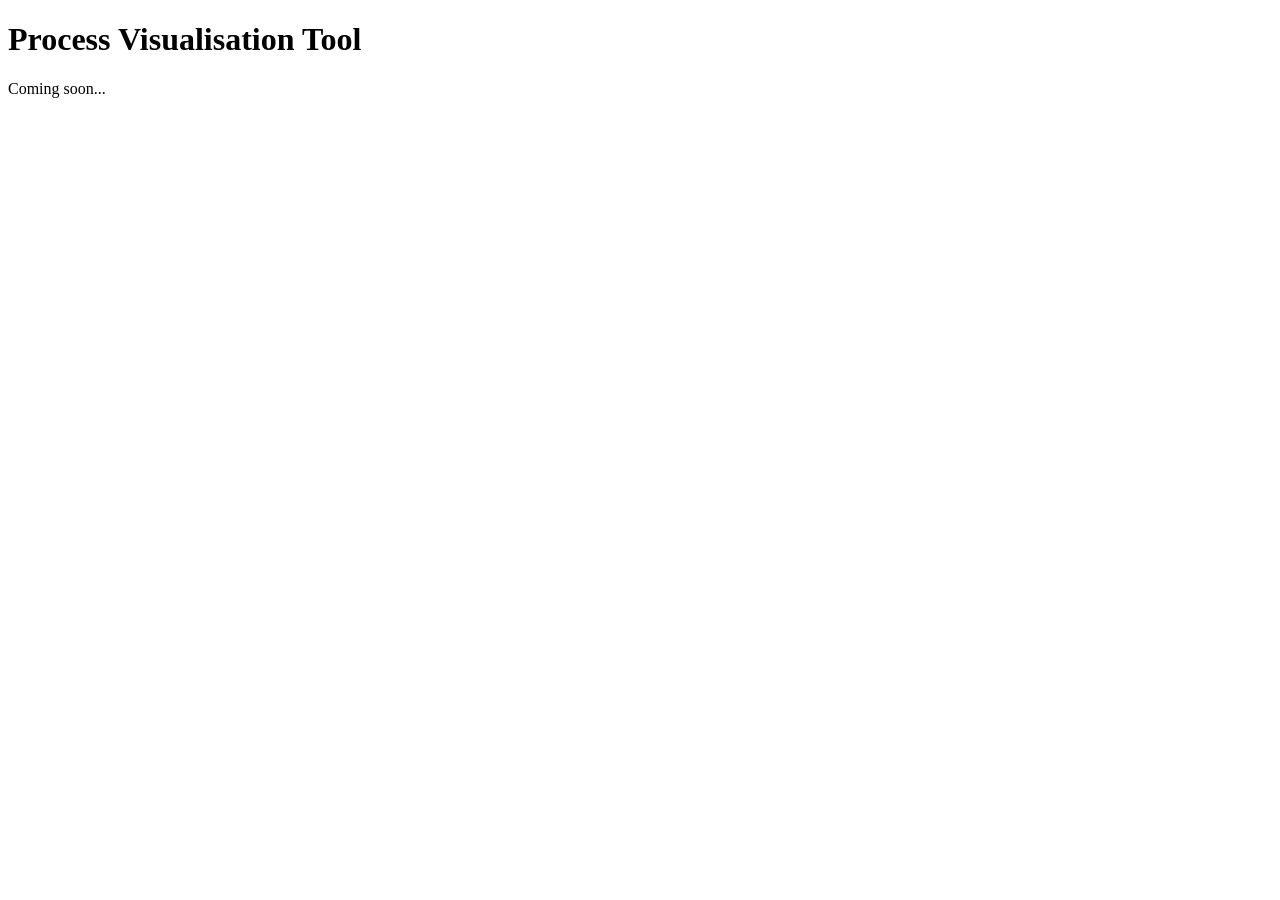
==== index.html @ a29e0a8d "feat: add HTML skeleton with meta tags" ====
<!DOCTYPE html>
<html lang="en">
<head>
    <meta charset="UTF-8">
    <meta name="viewport" content="width=device-width, initial-scale=1.0">
    <meta name="description" content="Interactive Process Visualisation Tool for CPU scheduling algorithms">
    <meta name="keywords" content="CPU scheduling, process visualization, FCFS, SJF, Round Robin, Gantt chart">
    <meta name="author" content="Arun Changra">
    <title>Process Visualisation Tool</title>
    <link rel="stylesheet" href="css/style.css">
</head>
<body>
    <div id="app">
        <h1>Process Visualisation Tool</h1>
        <p>Coming soon...</p>
    </div>
    <script src="js/app.js"></script>
</body>
</html>
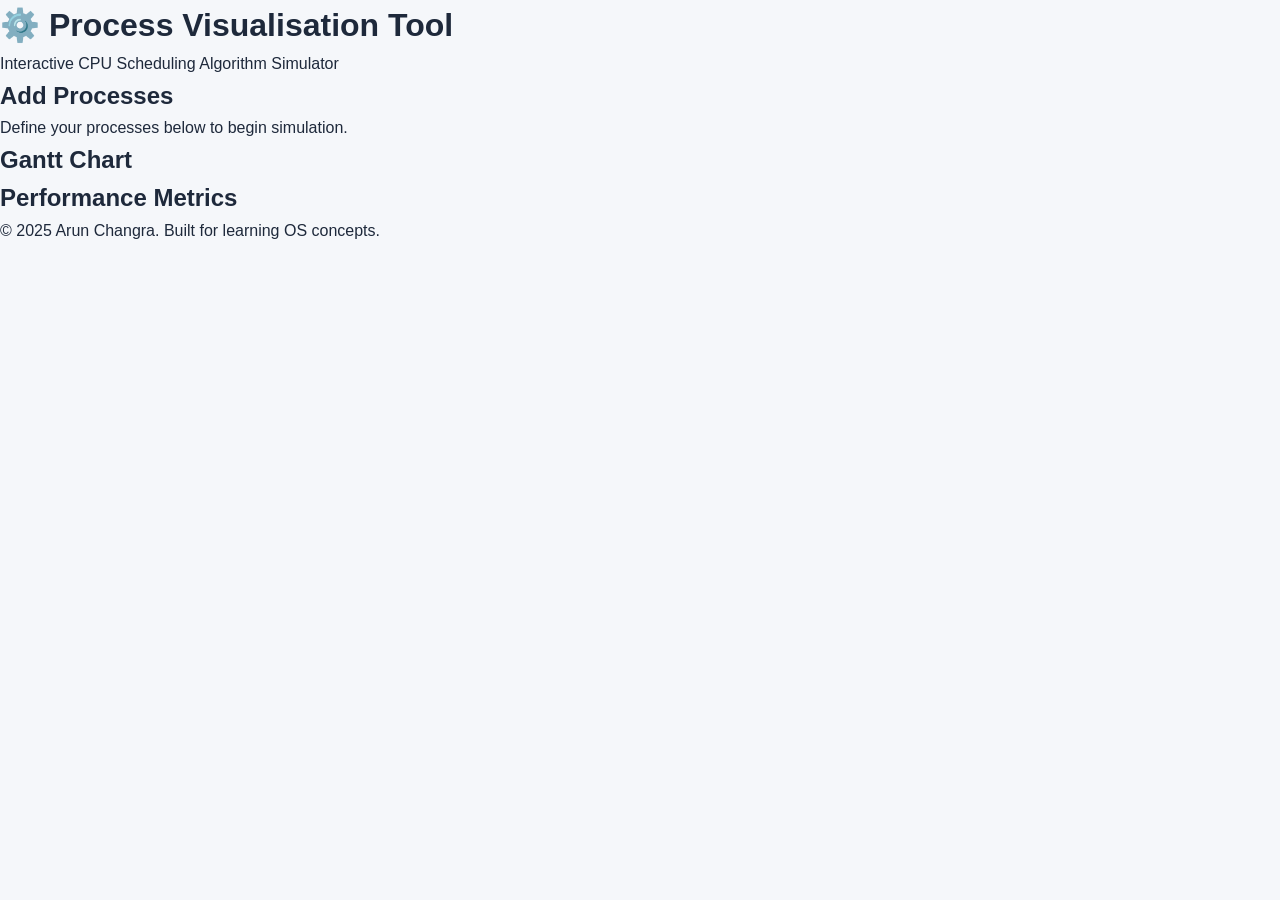
==== commit da813d27: "refactor: wire utils and process modules into index.html" ====
--- a/index.html
+++ b/index.html
@@ -7,13 +7,44 @@
     <meta name="keywords" content="CPU scheduling, process visualization, FCFS, SJF, Round Robin, Gantt chart">
     <meta name="author" content="Arun Changra">
     <title>Process Visualisation Tool</title>
+    <link rel="preconnect" href="https://fonts.googleapis.com">
+    <link href="https://fonts.googleapis.com/css2?family=Inter:wght@400;500;600;700&display=swap" rel="stylesheet">
     <link rel="stylesheet" href="css/style.css">
 </head>
 <body>
     <div id="app">
-        <h1>Process Visualisation Tool</h1>
-        <p>Coming soon...</p>
+        <header class="header">
+            <h1 class="header__title">⚙️ Process Visualisation Tool</h1>
+            <p class="header__subtitle">Interactive CPU Scheduling Algorithm Simulator</p>
+        </header>
+
+        <main class="main">
+            <!-- Process Input Section -->
+            <section id="input-section" class="card">
+                <h2>Add Processes</h2>
+                <p class="text-muted">Define your processes below to begin simulation.</p>
+            </section>
+
+            <!-- Visualisation Section -->
+            <section id="gantt-section" class="card">
+                <h2>Gantt Chart</h2>
+                <div id="gantt-container"></div>
+            </section>
+
+            <!-- Metrics Section -->
+            <section id="metrics-section" class="card">
+                <h2>Performance Metrics</h2>
+                <div id="metrics-container"></div>
+            </section>
+        </main>
+
+        <footer class="footer">
+            <p>&copy; 2025 Arun Changra. Built for learning OS concepts.</p>
+        </footer>
     </div>
+
+    <script src="js/utils.js"></script>
+    <script src="js/process.js"></script>
     <script src="js/app.js"></script>
 </body>
 </html>
--- a/css/style.css
+++ b/css/style.css
@@ -0,0 +1,64 @@
+/* ============================================
+   Process Visualisation Tool — Core Styles
+   ============================================ */
+
+/* --- CSS Reset --- */
+*,
+*::before,
+*::after {
+    margin: 0;
+    padding: 0;
+    box-sizing: border-box;
+}
+
+/* --- CSS Variables (Light Theme) --- */
+:root {
+    --color-bg: #f5f7fa;
+    --color-surface: #ffffff;
+    --color-primary: #4f46e5;
+    --color-primary-hover: #4338ca;
+    --color-text: #1e293b;
+    --color-text-muted: #64748b;
+    --color-border: #e2e8f0;
+    --color-success: #22c55e;
+    --color-warning: #f59e0b;
+    --color-danger: #ef4444;
+    --font-family: 'Segoe UI', Tahoma, Geneva, Verdana, sans-serif;
+    --radius: 8px;
+    --shadow: 0 1px 3px rgba(0, 0, 0, 0.1);
+    --shadow-lg: 0 10px 25px rgba(0, 0, 0, 0.1);
+    --transition: 0.2s ease;
+}
+
+/* --- Base Styles --- */
+html {
+    font-size: 16px;
+    scroll-behavior: smooth;
+}
+
+body {
+    font-family: var(--font-family);
+    background: var(--color-bg);
+    color: var(--color-text);
+    line-height: 1.6;
+    min-height: 100vh;
+}
+
+a {
+    color: var(--color-primary);
+    text-decoration: none;
+}
+
+a:hover {
+    text-decoration: underline;
+}
+
+img {
+    max-width: 100%;
+    display: block;
+}
+
+button {
+    cursor: pointer;
+    font-family: inherit;
+}
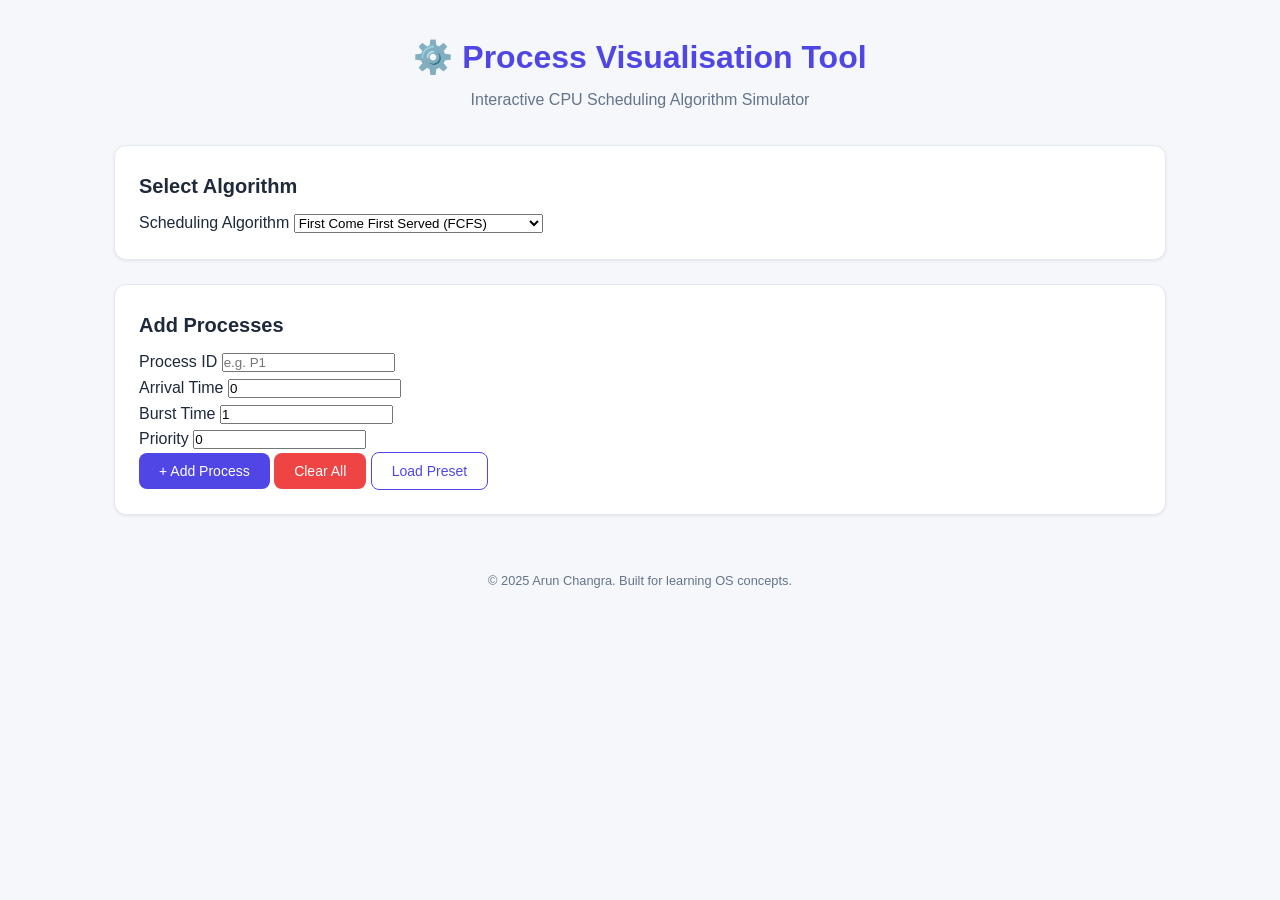
==== commit e1b18eea: "feat: add process input form with validation" ====
--- a/index.html
+++ b/index.html
@@ -19,22 +19,113 @@
         </header>
 
         <main class="main">
+            <!-- Algorithm Selection -->
+            <section id="algorithm-section" class="card">
+                <h2>Select Algorithm</h2>
+                <div class="form-row">
+                    <div class="form-group">
+                        <label for="algorithm-select">Scheduling Algorithm</label>
+                        <select id="algorithm-select" class="form-control">
+                            <option value="fcfs">First Come First Served (FCFS)</option>
+                            <option value="sjf">Shortest Job First (SJF)</option>
+                            <option value="srtf">Shortest Remaining Time First (SRTF)</option>
+                            <option value="rr">Round Robin (RR)</option>
+                            <option value="priority">Priority Scheduling</option>
+                        </select>
+                    </div>
+                    <div class="form-group" id="quantum-group" style="display:none;">
+                        <label for="quantum-input">Time Quantum</label>
+                        <input type="number" id="quantum-input" class="form-control"
+                               min="1" max="100" value="2" placeholder="e.g. 2">
+                    </div>
+                </div>
+            </section>
+
             <!-- Process Input Section -->
             <section id="input-section" class="card">
                 <h2>Add Processes</h2>
-                <p class="text-muted">Define your processes below to begin simulation.</p>
+                <div class="form-row">
+                    <div class="form-group">
+                        <label for="process-id">Process ID</label>
+                        <input type="text" id="process-id" class="form-control"
+                               placeholder="e.g. P1" readonly>
+                    </div>
+                    <div class="form-group">
+                        <label for="arrival-time">Arrival Time</label>
+                        <input type="number" id="arrival-time" class="form-control"
+                               min="0" value="0" placeholder="0">
+                    </div>
+                    <div class="form-group">
+                        <label for="burst-time">Burst Time</label>
+                        <input type="number" id="burst-time" class="form-control"
+                               min="1" value="1" placeholder="1">
+                    </div>
+                    <div class="form-group">
+                        <label for="priority-input">Priority</label>
+                        <input type="number" id="priority-input" class="form-control"
+                               min="0" value="0" placeholder="0">
+                    </div>
+                </div>
+                <div class="btn-group">
+                    <button id="add-process-btn" class="btn btn-primary">+ Add Process</button>
+                    <button id="clear-all-btn" class="btn btn-danger">Clear All</button>
+                    <button id="load-preset-btn" class="btn btn-outline">Load Preset</button>
+                </div>
             </section>
 
-            <!-- Visualisation Section -->
-            <section id="gantt-section" class="card">
+            <!-- Process Table -->
+            <section id="table-section" class="card" style="display:none;">
+                <h2>Process Table</h2>
+                <div class="table-wrapper">
+                    <table id="process-table" class="data-table">
+                        <thead>
+                            <tr>
+                                <th>Process ID</th>
+                                <th>Arrival Time</th>
+                                <th>Burst Time</th>
+                                <th>Priority</th>
+                                <th>Actions</th>
+                            </tr>
+                        </thead>
+                        <tbody id="process-tbody"></tbody>
+                    </table>
+                </div>
+                <div class="btn-group" style="margin-top:1rem;">
+                    <button id="run-btn" class="btn btn-primary">▶ Run Simulation</button>
+                </div>
+            </section>
+
+            <!-- Gantt Chart Section -->
+            <section id="gantt-section" class="card" style="display:none;">
                 <h2>Gantt Chart</h2>
-                <div id="gantt-container"></div>
+                <div id="gantt-container" class="gantt-container"></div>
             </section>
 
             <!-- Metrics Section -->
-            <section id="metrics-section" class="card">
+            <section id="metrics-section" class="card" style="display:none;">
                 <h2>Performance Metrics</h2>
-                <div id="metrics-container"></div>
+                <div id="metrics-container" class="metrics-grid"></div>
+            </section>
+
+            <!-- Results Table -->
+            <section id="results-section" class="card" style="display:none;">
+                <h2>Detailed Results</h2>
+                <div class="table-wrapper">
+                    <table id="results-table" class="data-table">
+                        <thead>
+                            <tr>
+                                <th>Process</th>
+                                <th>AT</th>
+                                <th>BT</th>
+                                <th>CT</th>
+                                <th>TAT</th>
+                                <th>WT</th>
+                                <th>RT</th>
+                            </tr>
+                        </thead>
+                        <tbody id="results-tbody"></tbody>
+                    </table>
+                </div>
             </section>
         </main>
 
--- a/css/style.css
+++ b/css/style.css
@@ -17,17 +17,23 @@
     --color-surface: #ffffff;
     --color-primary: #4f46e5;
     --color-primary-hover: #4338ca;
+    --color-primary-light: #e0e7ff;
     --color-text: #1e293b;
     --color-text-muted: #64748b;
     --color-border: #e2e8f0;
     --color-success: #22c55e;
     --color-warning: #f59e0b;
     --color-danger: #ef4444;
-    --font-family: 'Segoe UI', Tahoma, Geneva, Verdana, sans-serif;
+    --color-info: #3b82f6;
+    --font-family: 'Inter', 'Segoe UI', Tahoma, Geneva, Verdana, sans-serif;
+    --font-mono: 'SF Mono', 'Fira Code', 'Consolas', monospace;
     --radius: 8px;
-    --shadow: 0 1px 3px rgba(0, 0, 0, 0.1);
-    --shadow-lg: 0 10px 25px rgba(0, 0, 0, 0.1);
+    --radius-lg: 12px;
+    --shadow: 0 1px 3px rgba(0, 0, 0, 0.08);
+    --shadow-md: 0 4px 12px rgba(0, 0, 0, 0.1);
+    --shadow-lg: 0 10px 25px rgba(0, 0, 0, 0.12);
     --transition: 0.2s ease;
+    --max-width: 1100px;
 }
 
 /* --- Base Styles --- */
@@ -44,21 +50,94 @@
     min-height: 100vh;
 }
 
-a {
-    color: var(--color-primary);
-    text-decoration: none;
+#app {
+    max-width: var(--max-width);
+    margin: 0 auto;
+    padding: 2rem 1.5rem;
 }
 
-a:hover {
-    text-decoration: underline;
+/* --- Header --- */
+.header {
+    text-align: center;
+    margin-bottom: 2rem;
 }
 
-img {
-    max-width: 100%;
-    display: block;
+.header__title {
+    font-size: 2rem;
+    font-weight: 700;
+    color: var(--color-primary);
+    margin-bottom: 0.25rem;
 }
 
-button {
-    cursor: pointer;
-    font-family: inherit;
+.header__subtitle {
+    color: var(--color-text-muted);
+    font-size: 1rem;
 }
+
+/* --- Card --- */
+.card {
+    background: var(--color-surface);
+    border: 1px solid var(--color-border);
+    border-radius: var(--radius-lg);
+    padding: 1.5rem;
+    margin-bottom: 1.5rem;
+    box-shadow: var(--shadow);
+}
+
+.card h2 {
+    font-size: 1.25rem;
+    font-weight: 600;
+    margin-bottom: 0.5rem;
+}
+
+/* --- Utility --- */
+.text-muted {
+    color: var(--color-text-muted);
+    font-size: 0.875rem;
+}
+
+/* --- Footer --- */
+.footer {
+    text-align: center;
+    padding: 2rem 0 1rem;
+    color: var(--color-text-muted);
+    font-size: 0.8rem;
+}
+
+/* --- Buttons --- */
+.btn {
+    display: inline-flex;
+    align-items: center;
+    gap: 0.5rem;
+    padding: 0.625rem 1.25rem;
+    font-size: 0.875rem;
+    font-weight: 500;
+    border: none;
+    border-radius: var(--radius);
+    transition: all var(--transition);
+}
+
+.btn-primary {
+    background: var(--color-primary);
+    color: #fff;
+}
+
+.btn-primary:hover {
+    background: var(--color-primary-hover);
+    box-shadow: var(--shadow-md);
+}
+
+.btn-danger {
+    background: var(--color-danger);
+    color: #fff;
+}
+
+.btn-outline {
+    background: transparent;
+    color: var(--color-primary);
+    border: 1px solid var(--color-primary);
+}
+
+.btn-outline:hover {
+    background: var(--color-primary-light);
+}
